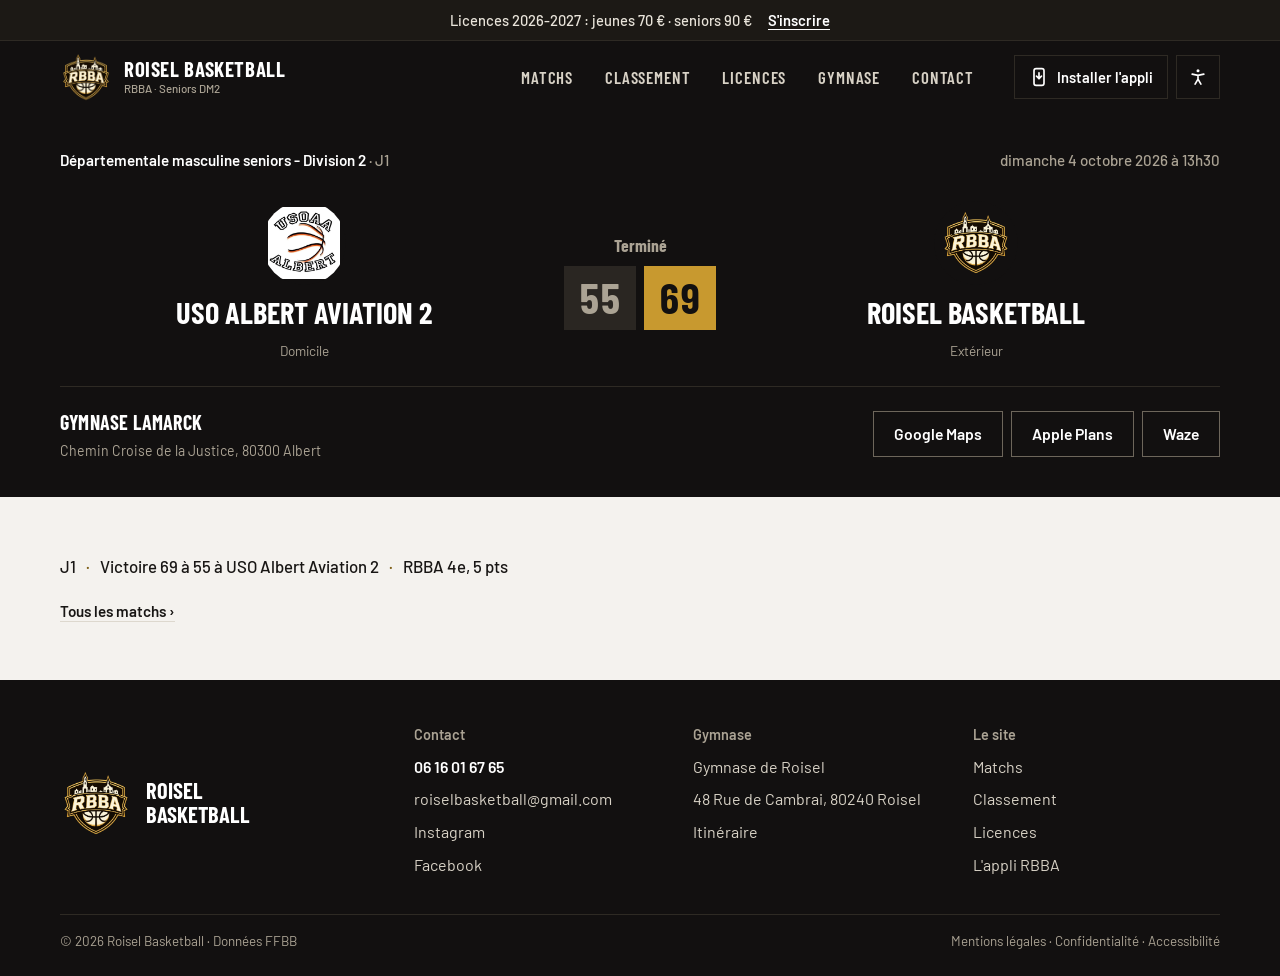
==== matchs/200000014668297/index.html @ c715e4d1 "Données FFBB 2026-11-16T06:11:02Z" ====
<!doctype html>
<html lang="fr">
<head>
<meta charset="utf-8">
<meta name="viewport" content="width=device-width, initial-scale=1, viewport-fit=cover">
<title>USO Albert Aviation 2 – Roisel Basketball, DM2 J1, 4 octobre 2026 – Roisel Basketball</title>
<meta name="claude:viewport-fit-sides" content="cover">
<meta name="description" content="Victoire 69 à 55 à USO Albert Aviation 2 · RBBA 4e, 5 pts">
<meta name="theme-color" content="#121010">
<link rel="manifest" href="../../manifest.webmanifest">
<link rel="icon" href="../../assets/icon-192.png">
<link rel="apple-touch-icon" href="../../assets/apple-touch-icon.png">
<meta name="mobile-web-app-capable" content="yes"><meta name="apple-mobile-web-app-capable" content="yes"><meta name="apple-mobile-web-app-title" content="RBBA">
<link rel="preconnect" href="https://fonts.googleapis.com"><link rel="preconnect" href="https://fonts.gstatic.com" crossorigin>
<link rel="stylesheet" href="https://fonts.googleapis.com/css2?family=Barlow+Condensed:wght@500;600;700&family=Barlow:wght@400;500;600;700&display=swap">
<link rel="stylesheet" href="../../assets/style.css">
<script src="../../assets/ui.js" defer></script>
<script src="../../assets/app.js" defer></script>
<script src="https://cdn.onesignal.com/sdks/web/v16/OneSignalSDK.page.js" defer></script><script>window.OneSignalDeferred=window.OneSignalDeferred||[];OneSignalDeferred.push(async function(OneSignal){await OneSignal.init({appId:"7a9ac6d3-6447-4312-8d8b-02bbcdf13915",safari_web_id:"web.onesignal.auto.458f9dc8-6677-4788-b5a2-9d66a9d7a179",serviceWorkerPath:"sw.js",serviceWorkerParam:{scope:"/"},notifyButton:{enable:false},welcomeNotification:{title:"Alertes activées",message:"Vous ne manquerez aucun match du RBBA 🏀",url:"https://roiselbasketball.fr/"}});document.dispatchEvent(new CustomEvent("rbba:onesignal"));});</script>
<link rel="canonical" href="https://roiselbasketball.fr/matchs/200000014668297/">
<script type="application/ld+json">{"@context": "https://schema.org", "@type": "SportsEvent", "name": "USO Albert Aviation 2 – Roisel Basketball", "startDate": "2026-10-04T13:30:00+02:00", "sport": "Basketball", "location": {"@type": "Place", "name": "Gymnase Lamarck, Chemin Croise de la Justice, 80300 Albert"}, "homeTeam": {"@type": "SportsTeam", "name": "USO Albert Aviation 2"}, "awayTeam": {"@type": "SportsTeam", "name": "Roisel Basketball"}, "url": "https://roiselbasketball.fr/matchs/200000014668297/"}</script>
</head>
<body data-page="match">
<a class="skip" href="#main">Aller au contenu</a>
<div class="topbar"><div class="wrap"><span class="long">Licences 2026-2027 : jeunes 70&nbsp;€ · seniors 90&nbsp;€</span><span class="short">Licences 70&nbsp;€ · 90&nbsp;€</span><a href="https://www.helloasso.com/associations/roisel-basketball/adhesions/adhesion-au-club" target="_blank" rel="noopener">S'inscrire</a></div></div>
<header class="hdr">
  <div class="wrap">
    <a class="brand" href="../../index.html"><img src="../../assets/logo.webp" alt="" width="52" height="48"><span>Roisel Basketball<small>RBBA · Seniors DM2</small></span></a>
    <nav class="nav" id="nav" aria-label="Navigation principale"><a href="../../matchs.html">Matchs</a><a href="../../matchs.html#classement">Classement</a><a href="../../index.html#licences">Licences</a><a href="../../index.html#gymnase">Gymnase</a><a href="#contact">Contact</a></nav>
    <div class="tools">
      <button class="install-btn" type="button" aria-haspopup="dialog" aria-controls="install-help"><svg viewBox="0 0 24 24" fill="none" stroke="currentColor" stroke-width="2" stroke-linecap="round" stroke-linejoin="round" aria-hidden="true"><rect x="6" y="2" width="12" height="20" rx="2.5"/><path d="M12 7v7M9 11l3 3 3-3"/></svg><span>Installer l'appli</span></button>
      <button class="ibtn a11y-btn" type="button" aria-haspopup="dialog" aria-controls="a11y" aria-expanded="false" aria-label="Accessibilité"><svg viewBox="0 0 24 24" fill="none" stroke="currentColor" stroke-width="2" stroke-linecap="round" aria-hidden="true"><circle cx="12" cy="4.5" r="1.8" fill="currentColor" stroke="none"/><path d="M5 8.5l7 1.5 7-1.5M12 10v4.5M12 14.5l-3.5 6M12 14.5l3.5 6"/></svg></button>
      <button class="ibtn menu-btn" type="button" aria-expanded="false" aria-controls="nav" aria-label="Ouvrir le menu"><svg viewBox="0 0 24 24" fill="none" stroke="currentColor" stroke-width="2" aria-hidden="true"><path d="M4 7h16M4 12h16M4 17h16"/></svg></button>
    </div>
  </div>
</header>
<div class="install-help" id="install-help" role="dialog" aria-labelledby="ih-title" hidden>
  <h2 id="ih-title">Ajouter le RBBA à l'écran d'accueil</h2>
  <ol class="steps ih-ios">
    <li>Touchez le bouton <strong>Partager</strong> <svg class="ih-ico" viewBox="0 0 24 24" fill="none" stroke="currentColor" stroke-width="2" stroke-linecap="round" stroke-linejoin="round" aria-hidden="true"><path d="M12 3v12M8 7l4-4 4 4"/><path d="M5 11v9h14v-9"/></svg><span>En bas de l'écran dans Safari</span></li>
    <li>Choisissez <strong>Sur l'écran d'accueil</strong><span>Faites défiler la liste si besoin</span></li>
    <li>Touchez <strong>Ajouter</strong><span>L'icône RBBA apparaît avec vos applis</span></li>
  </ol>
  <ol class="steps ih-android" hidden>
    <li>Touchez le menu <strong>⋮</strong><span>En haut à droite dans Chrome</span></li>
    <li>Choisissez <strong>Ajouter à l'écran d'accueil</strong><span>Ou « Installer l'application »</span></li>
    <li>Touchez <strong>Installer</strong><span>L'icône RBBA apparaît avec vos applis</span></li>
  </ol>
  <button class="btn btn--dark ih-close" type="button">Compris</button>
</div>
<div class="a11y" id="a11y" role="dialog" aria-labelledby="a11y-title" hidden>
  <h2 id="a11y-title">Accessibilité</h2>
  <fieldset><legend>Taille du texte</legend><div class="seg">
    <label><input type="radio" name="a11y-text" id="a11y-t1" value="" checked><span>Normale</span></label>
    <label><input type="radio" name="a11y-text" id="a11y-t2" value="text-lg"><span>Grande</span></label>
    <label><input type="radio" name="a11y-text" id="a11y-t3" value="text-xl"><span>Très grande</span></label></div></fieldset>
  <fieldset><legend>Animations</legend><div class="seg">
    <label><input type="radio" name="a11y-motion" id="a11y-m1" value="" checked><span>Normales</span></label>
    <label><input type="radio" name="a11y-motion" id="a11y-m2" value="reduce-motion"><span>Aucune</span></label></div></fieldset>
  <fieldset><legend>Contraste</legend><div class="seg">
    <label><input type="radio" name="a11y-contrast" id="a11y-c1" value="" checked><span>Normal</span></label>
    <label><input type="radio" name="a11y-contrast" id="a11y-c2" value="contrast"><span>Renforcé</span></label></div></fieldset>
  <button class="btn btn--dark a11y-close" type="button">Fermer</button>
</div>
<div id="banners"></div>

<main id="main" tabindex="-1">
  <section class="match-hero"><div class="wrap">
    <p class="next-top"><span><b>Départementale masculine seniors - Division 2</b> · J1</span><span>dimanche 4 octobre 2026 à 13h30</span></p>
    <h1 class="sr">USO Albert Aviation 2 contre Roisel Basketball</h1>
    <div class="versus"><div class="side"><span class="crest" aria-hidden="true"><img src="../../assets/clubs/albert.png" alt=""></span><span class="nm">USO Albert Aviation 2</span><span class="tg">Domicile</span></div><div class="mid"><span class="vs">Terminé</span><div class="score-pair"><span class="sb sb--lg">55</span><span class="sb sb--lg w">69</span></div></div><div class="side"><span class="crest" aria-hidden="true"><img src="../../assets/logo.webp" alt=""></span><span class="nm">Roisel Basketball</span><span class="tg">Extérieur</span></div></div>
    <div class="next-bottom"><p class="venue">Gymnase Lamarck<small>Chemin Croise de la Justice, 80300 Albert</small></p><div class="btns"><a class="btn btn--out-l" href="https://www.google.com/maps/dir/?api=1&amp;destination=Gymnase%20Lamarck%2C%20Chemin%20Croise%20de%20la%20Justice%2C%2080300%20Albert" target="_blank" rel="noopener">Google Maps</a><a class="btn btn--out-l" href="https://maps.apple.com/?daddr=Gymnase%20Lamarck%2C%20Chemin%20Croise%20de%20la%20Justice%2C%2080300%20Albert" target="_blank" rel="noopener">Apple Plans</a><a class="btn btn--out-l" href="https://waze.com/ul?q=Gymnase%20Lamarck%2C%20Chemin%20Croise%20de%20la%20Justice%2C%2080300%20Albert&amp;navigate=yes" target="_blank" rel="noopener">Waze</a></div></div>
  </div></section>
  <section class="block wrap"><p class="facts"><span>J1</span><span>Victoire 69 à 55 à USO Albert Aviation 2</span><span>RBBA 4e, 5 pts</span></p><p style="margin-top:20px"><a class="more" href="../../matchs.html">Tous les matchs</a></p></section>
</main>
<footer class="ftr" id="contact">
  <div class="wrap">
    <div class="ftr-grid">
      <div class="ftr-brand"><img src="../../assets/logo.webp" alt="Logo Roisel Basketball" width="72" height="66"><b>Roisel<br>Basketball</b></div>
      <div><h2>Contact</h2><ul><li><a class="tel" href="tel:+33616016765">06 16 01 67 65</a></li><li><a href="mailto:roiselbasketball@gmail.com">roiselbasketball@gmail.com</a></li><li><a href="https://www.instagram.com/roiselbasketball/" target="_blank" rel="noopener">Instagram</a></li><li><a href="https://www.facebook.com/share/18sTYZXxJF/" target="_blank" rel="noopener">Facebook</a></li></ul></div>
      <div><h2>Gymnase</h2><ul><li>Gymnase de Roisel</li><li>48 Rue de Cambrai, 80240 Roisel</li><li><a href="https://www.google.com/maps/dir/?api=1&amp;destination=49.952727,3.103363" target="_blank" rel="noopener">Itinéraire</a></li></ul></div>
      <div><h2>Le site</h2><ul><li><a href="../../matchs.html">Matchs</a></li><li><a href="../../matchs.html#classement">Classement</a></li><li><a href="../../index.html#licences">Licences</a></li><li><a href="../../appli.html">L'appli RBBA</a></li></ul></div>
    </div>
    <div class="ftr-bottom"><span>© 2026 Roisel Basketball · Données FFBB</span><span><a href="../../mentions-legales.html">Mentions légales</a> · <a href="../../mentions-legales.html#confidentialite">Confidentialité</a> · <a href="../../mentions-legales.html#accessibilite">Accessibilité</a></span></div>
  </div>
</footer>
</body>
</html>
---- assets/style.css ----
/* =========================================================================
   RBBA – Roisel Basketball · v5
   Modèle : sites des clubs EuroLeague / Betclic Élite. Fond clair, bandeaux noirs,
   or du blason en accent. Libellés en capitales condensées, chiffres à chasse fixe.
   Pas d'animation décorative : le site est fixe, dense et utile.
   ========================================================================= */
:root{
  --black:#121010; --black-2:#1C1915; --line-d:#2E2A24;
  --gold:#C8992F; --gold-dark:#7C5C12; --gold-pale:#F3E6C4;
  --bg:#F4F2EE; --white:#FFFFFF; --line:#DDD8CE; --text:#181614; --mute:#625B50; --mute-d:#ABA394;
  --win:#1F7A45; --loss:#B23A2A; --live:#D62F23;
  --cond:"Barlow Condensed","Arial Narrow",Arial,sans-serif;
  --body:"Barlow","Helvetica Neue",Arial,sans-serif;
  --gl:max(20px,env(safe-area-inset-left,0px)); --gr:max(20px,env(safe-area-inset-right,0px));
  --hh:72px;
  color-scheme:light;
}
*{box-sizing:border-box}
html{font-size:100%;background:var(--black);scroll-padding-top:calc(var(--hh) + 16px)}
body{margin:0;background:var(--bg);color:var(--text);font-family:var(--body);font-size:1rem;line-height:1.55;-webkit-font-smoothing:antialiased}
img{max-width:100%;height:auto;display:block}
a{color:inherit}
p{margin:0}
h1,h2,h3,h4{margin:0;font-family:var(--cond);font-weight:700;text-transform:uppercase;line-height:1;letter-spacing:.01em}
[hidden]{display:none!important}
:focus-visible{outline:3px solid var(--gold);outline-offset:2px}
.sr{position:absolute;width:1px;height:1px;overflow:hidden;clip:rect(0 0 0 0);white-space:nowrap}
.skip{position:absolute;left:-999px;top:8px;z-index:100;background:var(--gold);color:var(--black);padding:10px 16px;font-weight:700}
.skip:focus{left:12px}
.wrap{max-width:1200px;margin-inline:auto;padding-left:var(--gl);padding-right:var(--gr)}
.num{font-variant-numeric:tabular-nums}

/* ---------- bandeau du haut (licences) ---------- */
.topbar{background:var(--gold);color:var(--black)}
.topbar .wrap{display:flex;flex-wrap:wrap;align-items:center;justify-content:center;gap:6px 16px;min-height:40px;padding-block:6px;font-family:var(--cond);font-weight:700;font-size:1rem;letter-spacing:.04em;text-transform:uppercase;text-align:center}
.topbar a{text-decoration:underline;text-underline-offset:3px}

/* ---------- en-tête ---------- */
body::before{content:"";position:fixed;inset:0 0 auto;height:env(safe-area-inset-top,0px);z-index:30;background:var(--black)}
.hdr{position:sticky;top:env(safe-area-inset-top,0px);z-index:20;background:var(--black);color:#fff}
.hdr .wrap{height:var(--hh);display:flex;align-items:center;gap:24px}
.brand{display:flex;align-items:center;gap:12px;text-decoration:none;flex-shrink:0}
.brand img{width:52px;height:auto}
.brand span{font-family:var(--cond);font-weight:700;font-size:1.3rem;letter-spacing:.03em;text-transform:uppercase;line-height:1}
.brand small{display:block;font-family:var(--body);font-weight:500;font-size:.72rem;letter-spacing:.08em;color:var(--mute-d);margin-top:3px;text-transform:none}
.nav{display:flex;align-items:stretch;margin-left:auto;height:100%}
.nav a{display:flex;align-items:center;padding:0 16px;font-family:var(--cond);font-weight:600;font-size:1.05rem;letter-spacing:.05em;text-transform:uppercase;text-decoration:none;color:#D8D2C6;border-bottom:3px solid transparent;border-top:3px solid transparent}
.nav a:hover{color:#fff;border-bottom-color:var(--line-d)}
.nav a[aria-current="page"]{color:#fff;border-bottom-color:var(--gold)}
.tools{display:flex;align-items:center;gap:8px}
.ibtn{display:inline-grid;place-items:center;width:44px;height:44px;background:transparent;border:1px solid var(--line-d);color:#fff;cursor:pointer}
.ibtn svg{width:20px;height:20px}
.menu-btn{display:none}
@media (max-width:900px){
  :root{--hh:64px}
  .brand small{display:none}
  .menu-btn{display:inline-grid}
  .tools{margin-left:auto}
  .nav{display:none;position:fixed;inset:calc(var(--hh) + env(safe-area-inset-top,0px)) 0 auto 0;height:auto;flex-direction:column;background:var(--black);border-top:1px solid var(--line-d);padding:8px 0 16px}
  .nav.open{display:flex}
  .nav a{padding:14px var(--gr) 14px var(--gl);font-size:1.3rem;border:0;border-left:4px solid transparent}
  .nav a[aria-current="page"]{border-left-color:var(--gold)}
}
@media (max-width:380px){.brand span{font-size:1.1rem}}

.notice{background:#E9E4DA;color:var(--mute);font-size:.88rem;text-align:center;padding:8px var(--gr) 8px var(--gl)}
.notice--live{background:var(--live);color:#fff;font-weight:600}
.notice--live a{color:#fff}

/* ---------- titres de section ---------- */
.block{padding-block:56px}
.block + .block{padding-top:8px}
.head{display:flex;align-items:flex-end;justify-content:space-between;gap:12px 24px;flex-wrap:wrap;margin-bottom:20px;padding-bottom:12px;border-bottom:2px solid var(--black)}
.head h2{font-size:clamp(1.7rem,3.2vw,2.3rem)}
.more{font-family:var(--cond);font-weight:700;font-size:1rem;letter-spacing:.05em;text-transform:uppercase;text-decoration:none;color:var(--gold-dark);white-space:nowrap}
.more:hover{text-decoration:underline;text-underline-offset:4px}
.more::after{content:" ›"}

/* ---------- boutons ---------- */
.btn{display:inline-flex;align-items:center;justify-content:center;gap:8px;min-height:46px;padding:10px 20px;background:var(--gold);color:var(--black);border:2px solid var(--gold);font-family:var(--cond);font-weight:700;font-size:1.05rem;letter-spacing:.05em;text-transform:uppercase;text-decoration:none;cursor:pointer;line-height:1}
.btn:hover{background:#D9AA3E;border-color:#D9AA3E}
.btn--dark{background:var(--black);border-color:var(--black);color:#fff}
.btn--dark:hover{background:#2A2622;border-color:#2A2622}
.btn--out{background:transparent;color:var(--black);border-color:var(--black)}
.btn--out:hover{background:var(--black);color:#fff}
.btn--out-l{background:transparent;color:#fff;border-color:#6D665B}
.btn--out-l:hover{border-color:#fff}
.btn svg{width:18px;height:18px}
.btns{display:flex;flex-wrap:wrap;gap:8px}

/* ---------- blason / monogramme d'équipe ---------- */
.crest{display:grid;place-items:center;width:84px;height:84px;flex-shrink:0;border-radius:50%;background:#2A2622;color:#fff;font-family:var(--cond);font-weight:700;font-size:1.5rem;letter-spacing:.02em;overflow:hidden}
.crest img{width:100%;height:100%;object-fit:contain;background:var(--black);padding:6px}
.crest--sm{width:36px;height:36px;font-size:.85rem}
.crest--md{width:56px;height:56px;font-size:1.1rem}
.light-crest .crest{background:#E6E1D7;color:var(--text)}

/* ---------- prochain match (carte principale) ---------- */
.next{background:var(--black);color:#fff;border-bottom:4px solid var(--gold)}
.next .wrap{padding-block:36px 32px}
.next-top{display:flex;flex-wrap:wrap;justify-content:space-between;align-items:center;gap:8px 20px;font-family:var(--cond);font-weight:600;font-size:1.05rem;letter-spacing:.06em;text-transform:uppercase;color:var(--mute-d)}
.next-top b{color:var(--gold);font-weight:700}
.versus{display:grid;grid-template-columns:minmax(0,1fr) auto minmax(0,1fr);align-items:center;gap:16px;margin:28px 0 24px}
.side{display:flex;flex-direction:column;align-items:center;gap:12px;text-align:center;min-width:0}
.side .nm{font-family:var(--cond);font-weight:700;font-size:clamp(1.25rem,2.6vw,1.9rem);text-transform:uppercase;line-height:1.05;overflow-wrap:break-word}
.side .tg{font-size:.78rem;letter-spacing:.1em;text-transform:uppercase;color:var(--mute-d)}
.mid{display:flex;flex-direction:column;align-items:center;gap:6px;min-width:96px}
.mid .vs{font-family:var(--cond);font-weight:700;font-size:1.6rem;color:var(--gold)}
.mid .time{font-family:var(--cond);font-weight:700;font-size:clamp(2.4rem,5vw,3.4rem);line-height:1;font-variant-numeric:tabular-nums}
.next-bottom{display:flex;flex-wrap:wrap;justify-content:space-between;align-items:center;gap:16px;padding-top:20px;border-top:1px solid var(--line-d)}
.venue{font-family:var(--cond);font-weight:700;font-size:1.25rem;letter-spacing:.04em;text-transform:uppercase}
.venue small{display:block;font-family:var(--body);font-weight:400;font-size:.88rem;letter-spacing:0;text-transform:none;color:var(--mute-d);margin-top:2px}
.countdown{font-family:var(--cond);font-weight:600;font-size:1.15rem;letter-spacing:.04em;color:var(--mute-d);font-variant-numeric:tabular-nums}
.countdown b{color:#fff;font-weight:700;font-size:1.5rem;margin-right:2px}
.countdown b+b,.countdown span+b{margin-left:10px}
.live-score{display:flex;gap:6px}
@media (max-width:560px){.crest:not(.crest--sm){width:60px;height:60px;font-size:1.1rem}.mid{min-width:72px}}

/* ---------- cases de score ---------- */
.sb{display:inline-grid;place-items:center;min-width:52px;height:44px;padding:0 8px;background:#E9E4DA;color:var(--mute);font-family:var(--cond);font-weight:700;font-size:1.6rem;line-height:1;font-variant-numeric:tabular-nums}
.sb.w{background:var(--black);color:#fff}
.sb.rb.w{background:var(--gold);color:var(--black)}
.sb--lg{min-width:72px;height:64px;font-size:2.6rem}
.next .sb{background:#2A2622;color:var(--mute-d)}
.next .sb.w{background:var(--gold);color:var(--black)}

/* ---------- liste de résultats / calendrier ---------- */
.games{list-style:none;margin:0;padding:0;background:var(--white);border:1px solid var(--line)}
.game{display:grid;grid-template-columns:96px 36px minmax(0,1fr) auto auto;align-items:center;gap:16px;padding:16px 20px;border-top:1px solid var(--line)}
.game:first-child{border-top:0}
.g-date{font-family:var(--cond);font-weight:700;font-size:1.05rem;text-transform:uppercase;line-height:1.1}
.g-date small{display:block;font-family:var(--body);font-weight:400;font-size:.82rem;text-transform:none;color:var(--mute)}
.wl{display:grid;place-items:center;width:32px;height:32px;font-family:var(--cond);font-weight:700;font-size:1.1rem;color:#fff}
.wl.v{background:var(--win)}.wl.d{background:var(--loss)}.wl.n{background:transparent;color:var(--mute);border:1px solid var(--line)}
.g-teams{display:grid;gap:6px;min-width:0}
.g-row{display:grid;grid-template-columns:36px minmax(0,1fr) auto;align-items:center;gap:12px}
.g-row .t{font-weight:600;min-width:0;overflow-wrap:break-word}
.g-row.rb .t{font-weight:700}
.g-row .sb{min-width:44px;height:36px;font-size:1.35rem}
.g-info{font-size:.88rem;color:var(--mute);text-align:right;max-width:220px}
.g-actions{display:flex;gap:6px}
.g-actions .btn{min-height:40px;padding:8px 14px;font-size:.95rem}
@media (max-width:820px){
  .game{grid-template-columns:auto minmax(0,1fr);gap:10px 14px;padding:16px}
  .g-date{grid-column:1/-1;display:flex;gap:10px;align-items:baseline}
  .g-date small{display:inline}
  .wl{grid-row:2;align-self:start}
  .g-teams{grid-row:2;grid-column:2}
  .g-info{grid-column:1/-1;text-align:left;max-width:none}
  .g-actions{grid-column:1/-1}
}

/* ---------- classement ---------- */
.tbl-wrap{overflow-x:auto;background:var(--white);border:1px solid var(--line)}
table.std{width:100%;border-collapse:collapse;font-variant-numeric:tabular-nums}
table.std th,table.std td{padding:12px 10px;text-align:center;border-top:1px solid var(--line);white-space:nowrap}
table.std thead th{border-top:0;background:var(--black);color:#fff;font-family:var(--cond);font-weight:600;font-size:.95rem;letter-spacing:.06em;text-transform:uppercase}
table.std th:nth-child(2),table.std td:nth-child(2){text-align:left;white-space:normal}
table.std td:first-child{width:52px;font-family:var(--cond);font-weight:700;font-size:1.25rem}
table.std td.pts{font-weight:700}
table.std tr.me td{background:var(--gold-pale);font-weight:700}
table.std tr.me td:first-child{box-shadow:inset 4px 0 0 var(--gold)}
table.std .team{display:flex;align-items:center;gap:10px}
table.std caption{caption-side:bottom;text-align:left;padding:10px 12px;font-size:.84rem;color:var(--mute);border-top:1px solid var(--line)}
.evo{font-size:.7rem;font-weight:700;margin-left:4px}.evo.up{color:var(--win)}.evo.down{color:var(--loss)}
.src{display:inline-block;margin-right:10px;padding:2px 8px;background:var(--black);color:#fff;font-family:var(--cond);font-weight:600;font-size:.82rem;letter-spacing:.06em;text-transform:uppercase}
.std-note{margin-bottom:12px;font-size:.9rem;color:var(--mute)}

/* grille accueil : résultats + classement côte à côte */
.duo{display:grid;grid-template-columns:minmax(0,1.15fr) minmax(0,1fr);gap:32px}
@media (max-width:960px){.duo{grid-template-columns:1fr}}

/* ---------- licences ---------- */
.offers{display:grid;grid-template-columns:repeat(2,minmax(0,1fr));gap:16px}
@media (max-width:700px){.offers{grid-template-columns:1fr}}
.offer{background:var(--white);border:1px solid var(--line);border-top:6px solid var(--black);padding:28px;display:flex;flex-direction:column;gap:16px}
.offer.gold{border-top-color:var(--gold)}
.offer h3{font-size:1.6rem}
.offer .who{color:var(--mute);margin-top:-8px}
.price{font-family:var(--cond);font-weight:700;font-size:4rem;line-height:.9;font-variant-numeric:tabular-nums}
.price small{font-family:var(--body);font-weight:500;font-size:1rem;color:var(--mute);margin-left:6px}
.offer ul{margin:0;padding:0;list-style:none;display:grid;gap:8px}
.offer li{padding-left:22px;position:relative}
.offer li::before{content:"";position:absolute;left:0;top:.55em;width:10px;height:10px;background:var(--gold)}
.offer .btns{margin-top:auto}
.offers-note{margin-top:14px;font-size:.92rem;color:var(--mute)}

/* ---------- gymnase ---------- */
.venue-grid{display:grid;grid-template-columns:minmax(0,1.4fr) minmax(0,1fr);background:var(--white);border:1px solid var(--line)}
@media (max-width:860px){.venue-grid{grid-template-columns:1fr}}
.map{position:relative;min-height:340px;background:#E6E1D7}
.map iframe{position:absolute;inset:0;width:100%;height:100%;border:0}
.map-fallback{position:absolute;inset:0;display:grid;place-items:center;text-align:center;padding:24px;color:var(--mute)}
.venue-info{padding:28px;display:flex;flex-direction:column;gap:18px}
.venue-info h3{font-size:1.8rem}
.addr{font-size:1.1rem}
.venue-info dl{margin:0;display:grid;gap:10px}
.venue-info dt{font-family:var(--cond);font-weight:700;font-size:.95rem;letter-spacing:.06em;text-transform:uppercase;color:var(--gold-dark)}
.venue-info dd{margin:0 0 6px}

/* ---------- réseaux ---------- */
.social{display:grid;grid-template-columns:repeat(3,minmax(0,1fr));gap:16px}
@media (max-width:760px){.social{grid-template-columns:1fr 1fr}}
.post{aspect-ratio:1;background:#E6E1D7;border:1px solid var(--line);display:grid;place-items:center;color:var(--mute);font-size:.88rem}

/* ---------- partenaires ---------- */
.sponsors h3{font-size:.95rem;letter-spacing:.12em;color:var(--mute);margin:0 0 12px}
.sp-row{display:grid;grid-template-columns:repeat(4,minmax(0,1fr));gap:12px;margin-bottom:24px}
.sp-row.main{grid-template-columns:minmax(0,1fr)}
@media (max-width:700px){.sp-row{grid-template-columns:1fr 1fr}}
.sp{min-height:92px;display:grid;place-items:center;background:var(--white);border:1px solid var(--line);color:var(--mute);font-size:.88rem;text-align:center;padding:12px}
.sp-row.main .sp{min-height:120px}

/* ---------- pied de page ---------- */
.ftr{background:var(--black);color:#D8D2C6;padding-block:48px 24px;border-top:4px solid var(--gold)}
.ftr-grid{display:grid;grid-template-columns:minmax(0,1.3fr) repeat(3,minmax(0,1fr));gap:32px}
@media (max-width:860px){.ftr-grid{grid-template-columns:1fr 1fr}}
@media (max-width:520px){.ftr-grid{grid-template-columns:1fr}}
.ftr-brand{display:flex;gap:14px;align-items:center}
.ftr-brand img{width:72px}
.ftr-brand b{font-family:var(--cond);font-weight:700;font-size:1.4rem;text-transform:uppercase;color:#fff;line-height:1.05}
.ftr h2{font-size:1rem;letter-spacing:.08em;color:var(--gold);margin-bottom:12px}
.ftr ul{list-style:none;margin:0;padding:0;display:grid;gap:8px}
.ftr a{text-decoration:none}.ftr a:hover{color:#fff;text-decoration:underline}
.ftr-bottom{display:flex;flex-wrap:wrap;justify-content:space-between;gap:12px;margin-top:36px;padding-top:16px;border-top:1px solid var(--line-d);font-size:.84rem;color:var(--mute-d)}
.copy{margin-left:8px;padding:2px 8px;background:transparent;border:1px solid currentColor;color:inherit;font:600 .72rem var(--body);letter-spacing:.06em;text-transform:uppercase;cursor:pointer;vertical-align:middle}

/* ---------- pages intérieures ---------- */
.page-head{background:var(--black);color:#fff;padding-block:40px 0}
.page-head h1{font-size:clamp(2.4rem,6vw,3.8rem)}
.page-head p{color:var(--mute-d);margin-top:10px;max-width:60ch}
.page-head .btns{margin-top:20px}
.tabs{display:flex;gap:0;margin-top:28px;overflow-x:auto;scrollbar-width:none}
.tab{min-height:52px;padding:0 20px;background:transparent;border:0;border-bottom:4px solid transparent;color:var(--mute-d);font-family:var(--cond);font-weight:700;font-size:1.15rem;letter-spacing:.05em;text-transform:uppercase;cursor:pointer;white-space:nowrap}
.tab[aria-selected="true"]{color:#fff;border-bottom-color:var(--gold)}
.tab .count{margin-left:6px;color:var(--gold)}
.panel{padding-block:32px 56px}

/* fiche match */
.match-hero{background:var(--black);color:#fff;padding-block:36px;border-bottom:4px solid var(--gold)}
.match-hero .status{font-family:var(--cond);font-weight:700;font-size:1.1rem;letter-spacing:.08em;text-transform:uppercase;color:var(--gold)}
.score-pair{display:flex;gap:8px;justify-content:center}

/* menus (agenda, itinéraire) */
details.pick{position:relative}
details.pick>summary{list-style:none}
details.pick>summary::-webkit-details-marker{display:none}
details.pick .menu{position:absolute;z-index:15;top:calc(100% + 6px);left:0;min-width:240px;background:var(--white);color:var(--text);border:1px solid var(--line);box-shadow:0 12px 30px rgba(0,0,0,.18);display:grid}
.g-actions details.pick .menu{left:auto;right:0}
details.pick .menu a{padding:12px 16px;text-decoration:none;font-weight:600;border-top:1px solid var(--line)}
details.pick .menu a:first-child{border-top:0}
details.pick .menu a:hover{background:var(--bg)}
@media (max-width:820px){.g-actions details.pick .menu{left:0;right:auto}}

/* tutos */
.tuto{display:grid;grid-template-columns:repeat(2,minmax(0,1fr));gap:16px}
@media (max-width:820px){.tuto{grid-template-columns:1fr}}
.tuto-card{background:var(--white);border:1px solid var(--line);padding:24px;display:grid;grid-template-columns:150px minmax(0,1fr);gap:24px;align-items:start}
@media (max-width:520px){.tuto-card{grid-template-columns:1fr}.tuto-card .phone{max-width:150px}}
.tuto-card h3{font-size:1.5rem;margin-bottom:12px}
.phone{width:100%;background:var(--black);padding:8px;border-radius:22px}
.phone .ph-bg{fill:var(--black-2)}.phone .ph-ui{fill:#3A352E}.phone .ph-tx{fill:var(--mute-d)}
.phone .hl{fill:none;stroke:var(--gold);stroke-width:3}
.steps{margin:0;padding-left:22px;display:grid;gap:10px}
.steps li::marker{font-family:var(--cond);font-weight:700;color:var(--gold-dark)}
.steps span{display:block;color:var(--mute);font-size:.92rem}
code{background:#E9E4DA;padding:2px 6px;font-size:.9em;overflow-wrap:anywhere}
.legal{max-width:760px}
.legal h2{font-size:1.5rem;margin:32px 0 8px}
.legal h2:first-child{margin-top:0}
.legal p{color:var(--mute)}

/* ---------- panneau accessibilité ---------- */
.a11y{position:fixed;z-index:40;top:calc(var(--hh) + env(safe-area-inset-top,0px) + 8px);right:var(--gr);width:min(340px,calc(100vw - 40px));background:var(--white);color:var(--text);border:1px solid var(--line);border-top:4px solid var(--gold);padding:22px;display:grid;gap:18px;box-shadow:0 20px 50px rgba(0,0,0,.3)}
.a11y h2{font-size:1.5rem}
.a11y fieldset{border:0;margin:0;padding:0}
.a11y legend{font-weight:700;margin-bottom:8px}
.seg{display:grid;grid-auto-flow:column;grid-auto-columns:1fr;border:2px solid var(--black)}
.seg label{position:relative;display:grid;place-items:center;min-height:44px;cursor:pointer;font-weight:600;text-align:center;padding:4px}
.seg label+label{border-left:2px solid var(--black)}
.seg input{position:absolute;inset:0;opacity:0;margin:0;cursor:pointer}
.seg label:has(input:checked){background:var(--black);color:#fff}
.seg label:has(input:focus-visible){outline:3px solid var(--gold);outline-offset:2px}
.a11y .btn{justify-self:start}
html.text-lg{font-size:112.5%}
html.text-xl{font-size:125%}
html.contrast{--mute:#2F2A23;--mute-d:#E6E0D4;--line:#9E968A;--gold-dark:#5A4108}
html.contrast a:not(.btn){text-decoration:underline}
@media (max-width:520px){html.text-lg .brand span,html.text-xl .brand span{position:absolute;width:1px;height:1px;overflow:hidden;clip:rect(0 0 0 0)}}

@media (prefers-reduced-motion:reduce){*{transition:none!important;animation:none!important}}
html.reduce-motion *{transition:none!important;animation:none!important}
/* accueil : liste de résultats compacte dans la colonne */
.duo .game{grid-template-columns:74px 32px minmax(0,1fr) auto;gap:12px;padding:14px 16px}
.duo .g-info{display:none}
.g-row .t{overflow-wrap:normal;word-break:normal;hyphens:auto}
@media (max-width:820px){.duo .game{grid-template-columns:auto minmax(0,1fr)}}

/* corrections relecture */
abbr[title]{text-decoration:none;cursor:help}
.crest{background:#E6E1D7;color:#5E574C}
.next .crest,.match-hero .crest{background:#2A2622;color:#CFC7B8}
.crest:has(img){background:var(--black)}
.wl.n{width:auto;min-width:40px;padding:0 6px;font-size:.8rem;letter-spacing:.06em;color:var(--mute);border:1px solid var(--line)}
.partner-cta{display:flex;flex-wrap:wrap;align-items:center;justify-content:space-between;gap:12px 24px;background:var(--white);border:1px solid var(--line);border-left:6px solid var(--gold);padding:20px 24px;font-size:1.05rem}
.partner-cta strong{font-family:var(--cond);font-size:1.4rem;text-transform:uppercase}
.social-links{display:grid;grid-template-columns:repeat(2,minmax(0,1fr));gap:16px}
@media (max-width:600px){.social-links{grid-template-columns:1fr}}
.social-links a{display:flex;align-items:center;gap:16px;background:var(--black);color:#fff;padding:22px 24px;text-decoration:none;font-family:var(--cond);font-weight:700;font-size:1.5rem;text-transform:uppercase}
.social-links a:hover{background:#2A2622}
.social-links svg{width:32px;height:32px;flex-shrink:0}
.social-links small{display:block;font-family:var(--body);font-weight:400;font-size:.88rem;text-transform:none;color:var(--mute-d)}
.ftr a.tel{font-weight:600;color:#fff}
.facts{display:flex;flex-wrap:wrap;gap:8px 24px;font-family:var(--cond);font-weight:600;font-size:1.25rem;text-transform:uppercase}
.facts span{white-space:nowrap}
.duo .g-actions{display:none}
/* relecture 2 */
.match-hero .sb{background:#2A2622;color:var(--mute-d)}
.match-hero .sb.w{background:var(--gold);color:var(--black)}
.match-hero .mid .vs{text-transform:uppercase;letter-spacing:.08em;font-size:1.1rem}
.next .crest,.match-hero .crest{background:#E6E1D7;color:#2A2622}
.next .crest:has(img),.match-hero .crest:has(img){background:var(--black)}
.facts{font-family:var(--body);font-weight:600;font-size:1.15rem;text-transform:none;gap:0}
.facts span+span::before{content:"·";margin:0 10px;color:var(--gold-dark)}
.topbar .short{display:none}
@media (max-width:560px){.topbar .long{display:none}.topbar .short{display:inline}.topbar .wrap{flex-wrap:nowrap;white-space:nowrap;font-size:.92rem}}
.head .more .lg{display:inline}.head .more .sm{display:none}
@media (max-width:420px){.head{flex-wrap:nowrap}.head .more .lg{display:none}.head .more .sm{display:inline}}
/* photos */
.next.has-photo{background:linear-gradient(180deg,rgba(18,16,16,.80),rgba(18,16,16,.72) 45%,rgba(18,16,16,.90)),var(--photo) center/cover no-repeat,var(--black)}
.gallery{display:grid;grid-template-columns:repeat(3,minmax(0,1fr));gap:8px}
@media (max-width:700px){.gallery{grid-template-columns:1fr 1fr}}
.gallery figure{margin:0;aspect-ratio:4/3;overflow:hidden;background:#E6E1D7}
.gallery img{width:100%;height:100%;object-fit:cover}
.gallery figure:first-child{grid-column:span 2;grid-row:span 2;aspect-ratio:auto}
.credit{font-size:.88rem;color:var(--mute)}
/* flux Instagram */
.ig-feed{margin-bottom:16px;min-height:200px}
/* bouton Installer l'appli */
.install-btn{display:inline-flex;align-items:center;gap:8px;height:44px;padding:0 14px;background:var(--gold);color:var(--black);border:0;font-family:var(--cond);font-weight:700;font-size:1rem;letter-spacing:.04em;text-transform:uppercase;cursor:pointer;white-space:nowrap}
.install-btn:hover{background:#D9AA3E}
.install-btn svg{width:20px;height:20px}
@media (max-width:380px){.install-btn span{font-size:.9rem}.install-btn{padding:0 10px}}
.install-help{position:fixed;z-index:40;left:var(--gl);right:var(--gr);bottom:calc(16px + env(safe-area-inset-bottom,0px));max-width:420px;margin-inline:auto;background:var(--white);color:var(--text);border-top:4px solid var(--gold);padding:22px;display:grid;gap:16px;box-shadow:0 20px 50px rgba(0,0,0,.35)}
.install-help h2{font-size:1.4rem}
.install-help .steps strong{font-weight:700}
.ih-ico{width:18px;height:18px;vertical-align:-3px;color:#1A73E8}
.ih-close{justify-self:start}
@media (max-width:560px){
  .hdr .brand span{position:absolute;width:1px;height:1px;overflow:hidden;clip:rect(0 0 0 0);white-space:nowrap}
  .hdr .wrap{gap:10px}
  .tools{gap:6px}
}

/* =========================================================================
   Passe « unslop » (méthode de Damir Sokolovsky, @heydamir, CC BY 4.0)
   Direction : le gymnase de Roisel un samedi soir. Fier, direct, local.
   Le doré est réservé à l'action principale et aux scores gagnants du RBBA.
   Capitales condensées : titres, nom du club et menu seulement.
   Le reste est en casse normale, sans espacement de lettres.
   ========================================================================= */
:root{--line-soft:rgba(24,22,20,.12)}

/* bandeau licences : plus de fond doré */
.topbar{background:var(--black-2);color:#E9E4DA;border-bottom:1px solid var(--line-d)}
.topbar .wrap{font-family:var(--body);font-weight:500;font-size:.92rem;letter-spacing:0;text-transform:none}
.topbar a{color:#fff;font-weight:600}

/* en-tête : bouton appli discret, plus de débordement sur téléphone */
.install-btn{background:transparent;color:#fff;border:1px solid var(--line-d);font-family:var(--body);font-weight:600;font-size:.92rem;letter-spacing:0;text-transform:none}
@media (max-width:560px){.install-btn{min-width:0;flex-shrink:1;overflow:hidden}}
.install-btn span{overflow:hidden;text-overflow:ellipsis}
.install-btn:hover{background:var(--black-2);border-color:#6D665B}
.tools{min-width:0}
.hdr .wrap{min-width:0}
.ibtn{flex-shrink:0}

/* boutons : casse normale ; un seul bouton doré par bloc */
.btn{font-family:var(--body);font-weight:600;font-size:.98rem;letter-spacing:0;text-transform:none}
.btn--out{border-width:1px}
.btn--out-l{border-width:1px}
.offer .btn:not(.btn--out){background:var(--black);border-color:var(--black);color:#fff}
.offer .btn:not(.btn--out):hover{background:#2A2622;border-color:#2A2622}
.copy{font-family:var(--body);letter-spacing:0;text-transform:none}

/* liens « tout voir » : texte, pas étiquette dorée */
.more{font-family:var(--body);font-weight:600;font-size:.95rem;letter-spacing:0;text-transform:none;color:var(--text);text-decoration:underline;text-decoration-color:var(--line);text-underline-offset:4px}
.more:hover{text-decoration-color:currentColor}

/* prochain match : le tableau d'affichage reste le moment fort */
.next,.match-hero{border-bottom:0}
.next-top{font-family:var(--body);font-weight:500;font-size:.95rem;letter-spacing:0;text-transform:none}
.next-top b{color:#fff;font-weight:600}
.side .tg{font-size:.85rem;letter-spacing:0;text-transform:none}
.mid .vs{color:var(--mute-d);font-size:1.3rem}
.venue{letter-spacing:.01em}
.countdown{letter-spacing:0}
.match-hero .status{font-family:var(--body);font-size:.95rem;letter-spacing:0;text-transform:none}
.match-hero .mid .vs{letter-spacing:0;text-transform:none}
.facts{font-family:var(--body);font-weight:500;font-size:1.05rem;text-transform:none}

/* résultats */
.g-date{text-transform:none}

/* classement : en-tête calme, ligne RBBA sans barre */
table.std thead th{background:transparent;color:var(--mute);font-family:var(--body);font-weight:600;font-size:.85rem;letter-spacing:0;text-transform:none;border-bottom:1px solid var(--text)}
table.std tr.me td:first-child{box-shadow:none}
.src{font-family:var(--body);letter-spacing:0;text-transform:none}
.tab{letter-spacing:.02em}

/* licences : cartes identiques, puces neutres */
.offer{border-top:1px solid var(--line)}
.offer.gold{border-top-color:var(--line)}
.offer li::before{width:6px;height:6px;top:.7em;background:var(--mute)}

/* gymnase */
.venue-info dt{font-family:var(--body);font-weight:600;font-size:.9rem;letter-spacing:0;text-transform:none;color:var(--mute)}

/* partenaires : carte simple, sans barre de couleur */
.partner-cta{border-left:1px solid var(--line)}
.partner-cta strong{font-size:1.3rem}

/* pied de page et panneaux */
.ftr{border-top:0}
.ftr h2{font-family:var(--body);font-weight:600;font-size:.9rem;letter-spacing:0;text-transform:none;color:var(--mute-d)}
.a11y,.install-help{border-top:1px solid var(--line)}
.sponsors h3{letter-spacing:.02em}
.brand small{letter-spacing:0}

/* Alertes de match */
.alerts-box{display:flex;flex-wrap:wrap;gap:20px 40px;align-items:center;justify-content:space-between;border:1px solid var(--line);padding:28px clamp(18px,4vw,36px);background:var(--white,#fff)}
.alerts-box>div:first-child{flex:1 1 380px;min-width:0}
.alerts-box h2{margin:0 0 8px}
.alerts-box p{margin:0;max-width:60ch;color:var(--mute)}
.alerts-box .alerts-ios{margin-top:10px;color:var(--text)}
.alerts-act{display:flex;flex-direction:column;gap:8px;align-items:flex-start}
.alerts-status{font-size:.92rem}
.alerts-box .btn[aria-pressed="true"]{background:var(--black);border-color:var(--black);color:#fff}
.alert-sheet{position:fixed;left:0;right:0;bottom:0;z-index:60;padding:0 max(12px,env(safe-area-inset-right,0px)) calc(12px + env(safe-area-inset-bottom,0px)) max(12px,env(safe-area-inset-left,0px));transform:translateY(110%);transition:transform .25s ease}
.alert-sheet.open{transform:none}
.reduce-motion .alert-sheet{transition:none}
.alert-sheet .as-in{max-width:640px;margin:0 auto;background:var(--black);color:#fff;border:1px solid var(--line-d);padding:20px;display:grid;grid-template-columns:auto 1fr;gap:12px 16px;align-items:start}
.alert-sheet h2{margin:0 0 4px;font-size:1.5rem;color:#fff}
.alert-sheet p{margin:0;color:#D9D3C7}
.alert-sheet .as-st:empty{display:none}
.alert-sheet .as-st{margin-top:6px;color:#fff;font-weight:600}
.alert-sheet .as-btns{grid-column:1/-1;display:flex;gap:10px;flex-wrap:wrap}
.alert-sheet .btn--out{color:#fff;border-color:var(--line-d);background:transparent}
.alert-sheet .as-help{margin-top:8px;color:#fff}
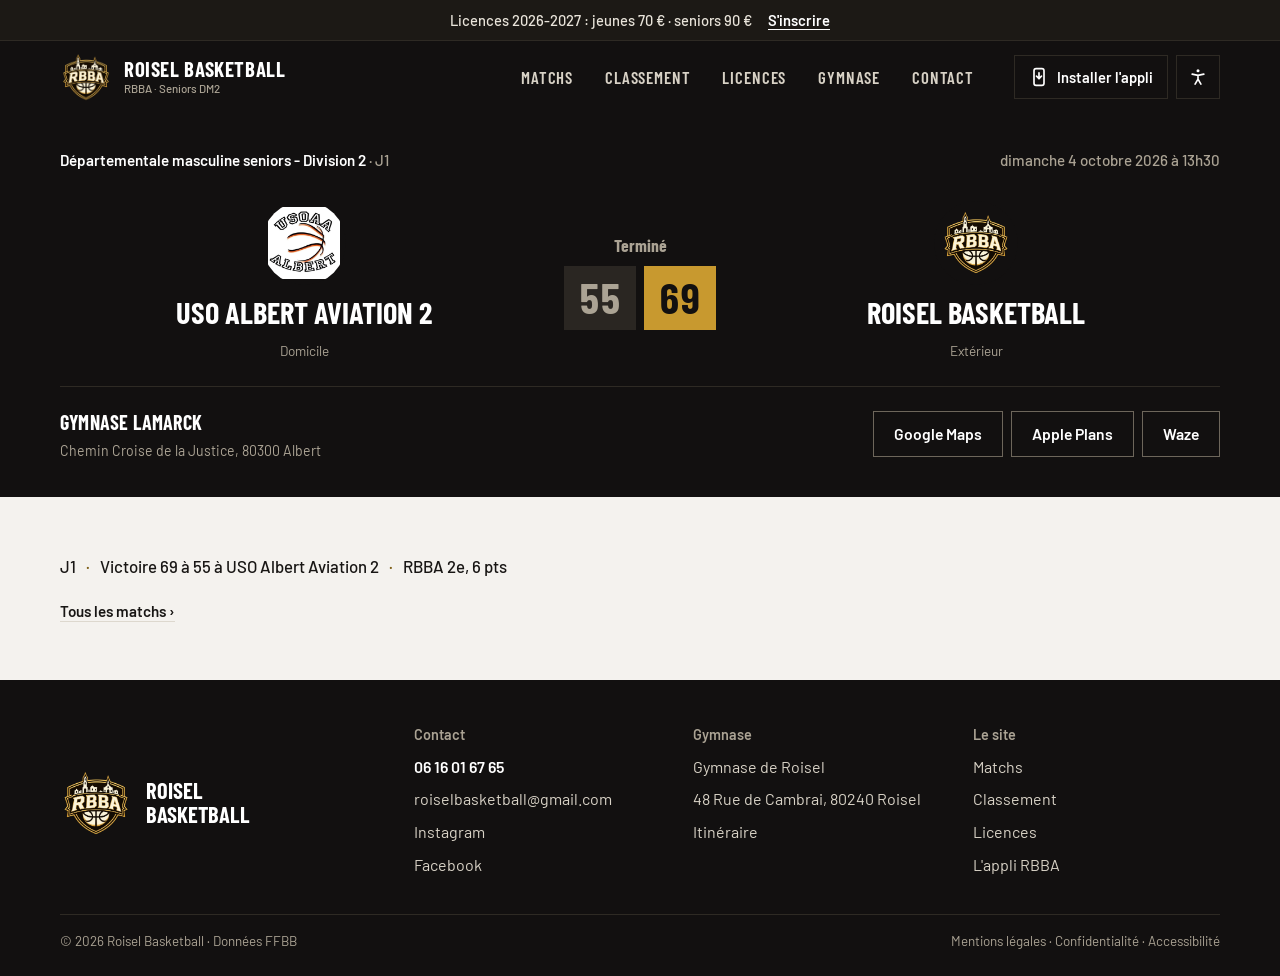
==== commit a7eee7ff: "Données FFBB 2026-11-22T01:23:00Z" ====
--- a/matchs/200000014668297/index.html
+++ b/matchs/200000014668297/index.html
@@ -5,7 +5,7 @@
 <meta name="viewport" content="width=device-width, initial-scale=1, viewport-fit=cover">
 <title>USO Albert Aviation 2 – Roisel Basketball, DM2 J1, 4 octobre 2026 – Roisel Basketball</title>
 <meta name="claude:viewport-fit-sides" content="cover">
-<meta name="description" content="Victoire 69 à 55 à USO Albert Aviation 2 · RBBA 4e, 5 pts">
+<meta name="description" content="Victoire 69 à 55 à USO Albert Aviation 2 · RBBA 2e, 6 pts">
 <meta name="theme-color" content="#121010">
 <link rel="manifest" href="../../manifest.webmanifest">
 <link rel="icon" href="../../assets/icon-192.png">
@@ -71,7 +71,7 @@
     <div class="versus"><div class="side"><span class="crest" aria-hidden="true"><img src="../../assets/clubs/albert.png" alt=""></span><span class="nm">USO Albert Aviation 2</span><span class="tg">Domicile</span></div><div class="mid"><span class="vs">Terminé</span><div class="score-pair"><span class="sb sb--lg">55</span><span class="sb sb--lg w">69</span></div></div><div class="side"><span class="crest" aria-hidden="true"><img src="../../assets/logo.webp" alt=""></span><span class="nm">Roisel Basketball</span><span class="tg">Extérieur</span></div></div>
     <div class="next-bottom"><p class="venue">Gymnase Lamarck<small>Chemin Croise de la Justice, 80300 Albert</small></p><div class="btns"><a class="btn btn--out-l" href="https://www.google.com/maps/dir/?api=1&amp;destination=Gymnase%20Lamarck%2C%20Chemin%20Croise%20de%20la%20Justice%2C%2080300%20Albert" target="_blank" rel="noopener">Google Maps</a><a class="btn btn--out-l" href="https://maps.apple.com/?daddr=Gymnase%20Lamarck%2C%20Chemin%20Croise%20de%20la%20Justice%2C%2080300%20Albert" target="_blank" rel="noopener">Apple Plans</a><a class="btn btn--out-l" href="https://waze.com/ul?q=Gymnase%20Lamarck%2C%20Chemin%20Croise%20de%20la%20Justice%2C%2080300%20Albert&amp;navigate=yes" target="_blank" rel="noopener">Waze</a></div></div>
   </div></section>
-  <section class="block wrap"><p class="facts"><span>J1</span><span>Victoire 69 à 55 à USO Albert Aviation 2</span><span>RBBA 4e, 5 pts</span></p><p style="margin-top:20px"><a class="more" href="../../matchs.html">Tous les matchs</a></p></section>
+  <section class="block wrap"><p class="facts"><span>J1</span><span>Victoire 69 à 55 à USO Albert Aviation 2</span><span>RBBA 2e, 6 pts</span></p><p style="margin-top:20px"><a class="more" href="../../matchs.html">Tous les matchs</a></p></section>
 </main>
 <footer class="ftr" id="contact">
   <div class="wrap">
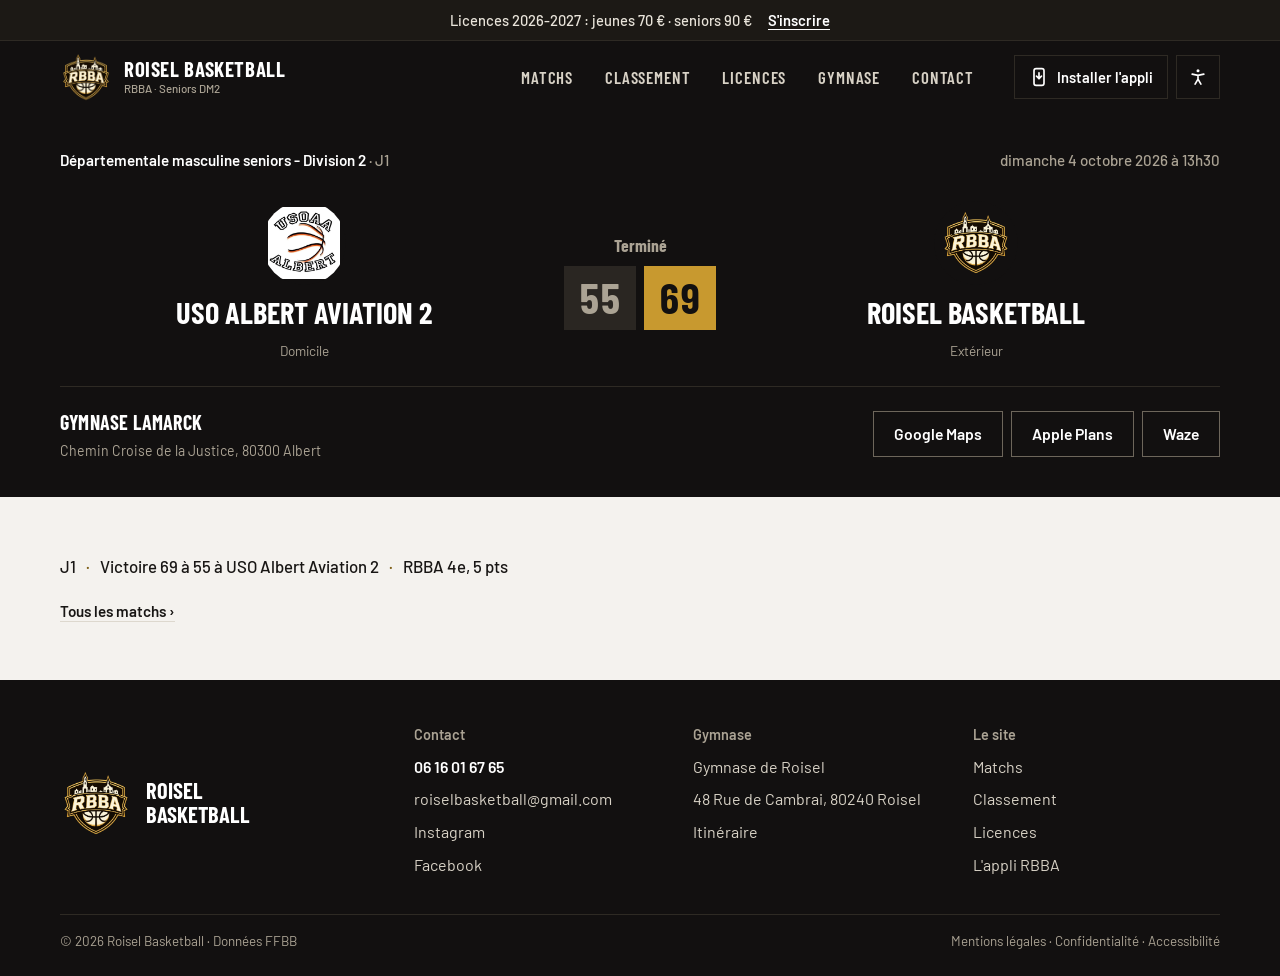
==== commit 44cbaaa1: "Données FFBB 2026-11-22T02:26:26Z" ====
--- a/matchs/200000014668297/index.html
+++ b/matchs/200000014668297/index.html
@@ -5,7 +5,7 @@
 <meta name="viewport" content="width=device-width, initial-scale=1, viewport-fit=cover">
 <title>USO Albert Aviation 2 – Roisel Basketball, DM2 J1, 4 octobre 2026 – Roisel Basketball</title>
 <meta name="claude:viewport-fit-sides" content="cover">
-<meta name="description" content="Victoire 69 à 55 à USO Albert Aviation 2 · RBBA 2e, 6 pts">
+<meta name="description" content="Victoire 69 à 55 à USO Albert Aviation 2 · RBBA 4e, 5 pts">
 <meta name="theme-color" content="#121010">
 <link rel="manifest" href="../../manifest.webmanifest">
 <link rel="icon" href="../../assets/icon-192.png">
@@ -71,7 +71,7 @@
     <div class="versus"><div class="side"><span class="crest" aria-hidden="true"><img src="../../assets/clubs/albert.png" alt=""></span><span class="nm">USO Albert Aviation 2</span><span class="tg">Domicile</span></div><div class="mid"><span class="vs">Terminé</span><div class="score-pair"><span class="sb sb--lg">55</span><span class="sb sb--lg w">69</span></div></div><div class="side"><span class="crest" aria-hidden="true"><img src="../../assets/logo.webp" alt=""></span><span class="nm">Roisel Basketball</span><span class="tg">Extérieur</span></div></div>
     <div class="next-bottom"><p class="venue">Gymnase Lamarck<small>Chemin Croise de la Justice, 80300 Albert</small></p><div class="btns"><a class="btn btn--out-l" href="https://www.google.com/maps/dir/?api=1&amp;destination=Gymnase%20Lamarck%2C%20Chemin%20Croise%20de%20la%20Justice%2C%2080300%20Albert" target="_blank" rel="noopener">Google Maps</a><a class="btn btn--out-l" href="https://maps.apple.com/?daddr=Gymnase%20Lamarck%2C%20Chemin%20Croise%20de%20la%20Justice%2C%2080300%20Albert" target="_blank" rel="noopener">Apple Plans</a><a class="btn btn--out-l" href="https://waze.com/ul?q=Gymnase%20Lamarck%2C%20Chemin%20Croise%20de%20la%20Justice%2C%2080300%20Albert&amp;navigate=yes" target="_blank" rel="noopener">Waze</a></div></div>
   </div></section>
-  <section class="block wrap"><p class="facts"><span>J1</span><span>Victoire 69 à 55 à USO Albert Aviation 2</span><span>RBBA 2e, 6 pts</span></p><p style="margin-top:20px"><a class="more" href="../../matchs.html">Tous les matchs</a></p></section>
+  <section class="block wrap"><p class="facts"><span>J1</span><span>Victoire 69 à 55 à USO Albert Aviation 2</span><span>RBBA 4e, 5 pts</span></p><p style="margin-top:20px"><a class="more" href="../../matchs.html">Tous les matchs</a></p></section>
 </main>
 <footer class="ftr" id="contact">
   <div class="wrap">
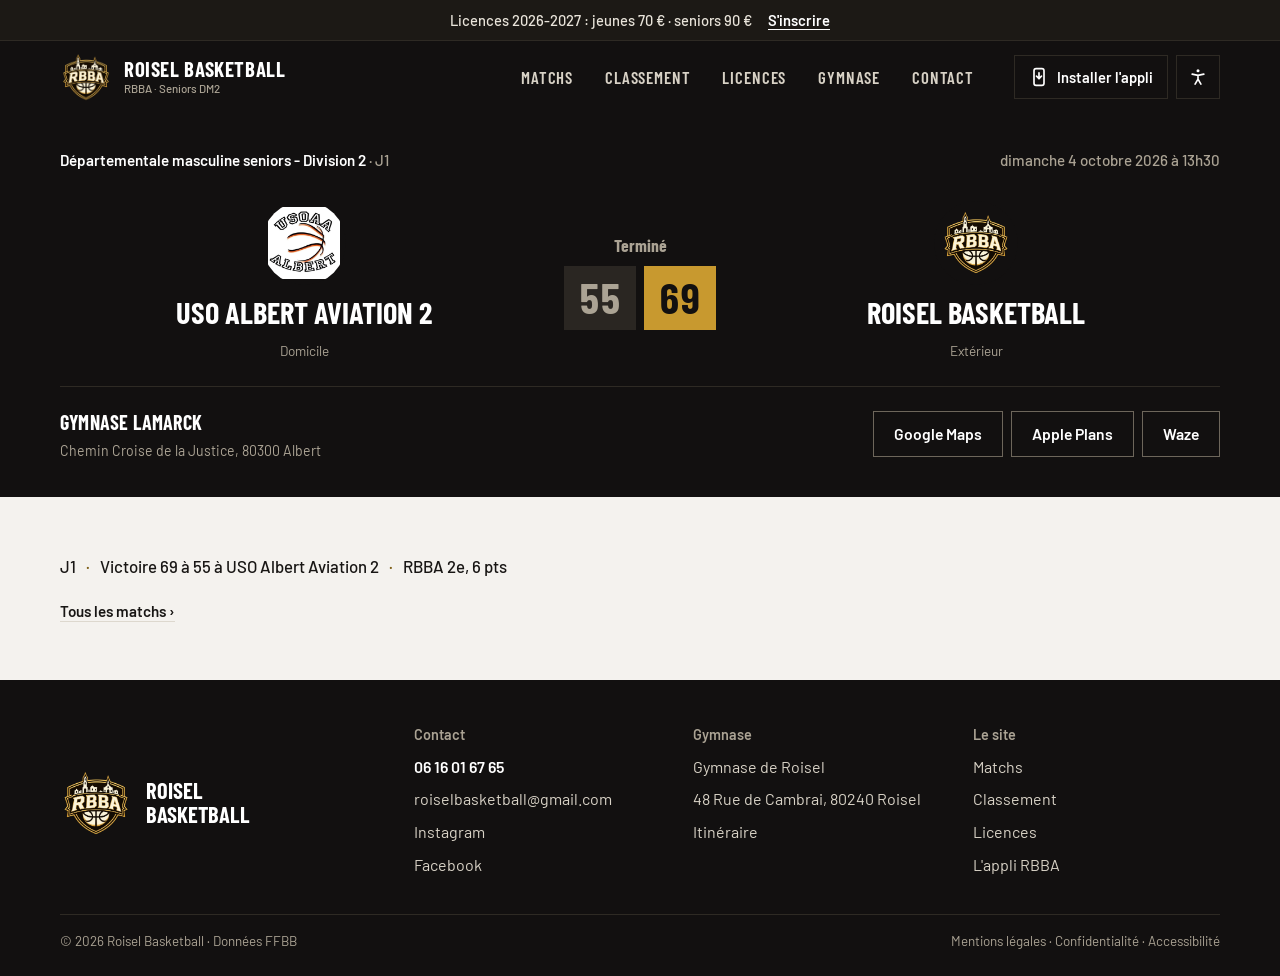
==== commit 730d31d4: "Données FFBB 2026-11-22T06:30:09Z" ====
--- a/matchs/200000014668297/index.html
+++ b/matchs/200000014668297/index.html
@@ -5,7 +5,7 @@
 <meta name="viewport" content="width=device-width, initial-scale=1, viewport-fit=cover">
 <title>USO Albert Aviation 2 – Roisel Basketball, DM2 J1, 4 octobre 2026 – Roisel Basketball</title>
 <meta name="claude:viewport-fit-sides" content="cover">
-<meta name="description" content="Victoire 69 à 55 à USO Albert Aviation 2 · RBBA 4e, 5 pts">
+<meta name="description" content="Victoire 69 à 55 à USO Albert Aviation 2 · RBBA 2e, 6 pts">
 <meta name="theme-color" content="#121010">
 <link rel="manifest" href="../../manifest.webmanifest">
 <link rel="icon" href="../../assets/icon-192.png">
@@ -71,7 +71,7 @@
     <div class="versus"><div class="side"><span class="crest" aria-hidden="true"><img src="../../assets/clubs/albert.png" alt=""></span><span class="nm">USO Albert Aviation 2</span><span class="tg">Domicile</span></div><div class="mid"><span class="vs">Terminé</span><div class="score-pair"><span class="sb sb--lg">55</span><span class="sb sb--lg w">69</span></div></div><div class="side"><span class="crest" aria-hidden="true"><img src="../../assets/logo.webp" alt=""></span><span class="nm">Roisel Basketball</span><span class="tg">Extérieur</span></div></div>
     <div class="next-bottom"><p class="venue">Gymnase Lamarck<small>Chemin Croise de la Justice, 80300 Albert</small></p><div class="btns"><a class="btn btn--out-l" href="https://www.google.com/maps/dir/?api=1&amp;destination=Gymnase%20Lamarck%2C%20Chemin%20Croise%20de%20la%20Justice%2C%2080300%20Albert" target="_blank" rel="noopener">Google Maps</a><a class="btn btn--out-l" href="https://maps.apple.com/?daddr=Gymnase%20Lamarck%2C%20Chemin%20Croise%20de%20la%20Justice%2C%2080300%20Albert" target="_blank" rel="noopener">Apple Plans</a><a class="btn btn--out-l" href="https://waze.com/ul?q=Gymnase%20Lamarck%2C%20Chemin%20Croise%20de%20la%20Justice%2C%2080300%20Albert&amp;navigate=yes" target="_blank" rel="noopener">Waze</a></div></div>
   </div></section>
-  <section class="block wrap"><p class="facts"><span>J1</span><span>Victoire 69 à 55 à USO Albert Aviation 2</span><span>RBBA 4e, 5 pts</span></p><p style="margin-top:20px"><a class="more" href="../../matchs.html">Tous les matchs</a></p></section>
+  <section class="block wrap"><p class="facts"><span>J1</span><span>Victoire 69 à 55 à USO Albert Aviation 2</span><span>RBBA 2e, 6 pts</span></p><p style="margin-top:20px"><a class="more" href="../../matchs.html">Tous les matchs</a></p></section>
 </main>
 <footer class="ftr" id="contact">
   <div class="wrap">
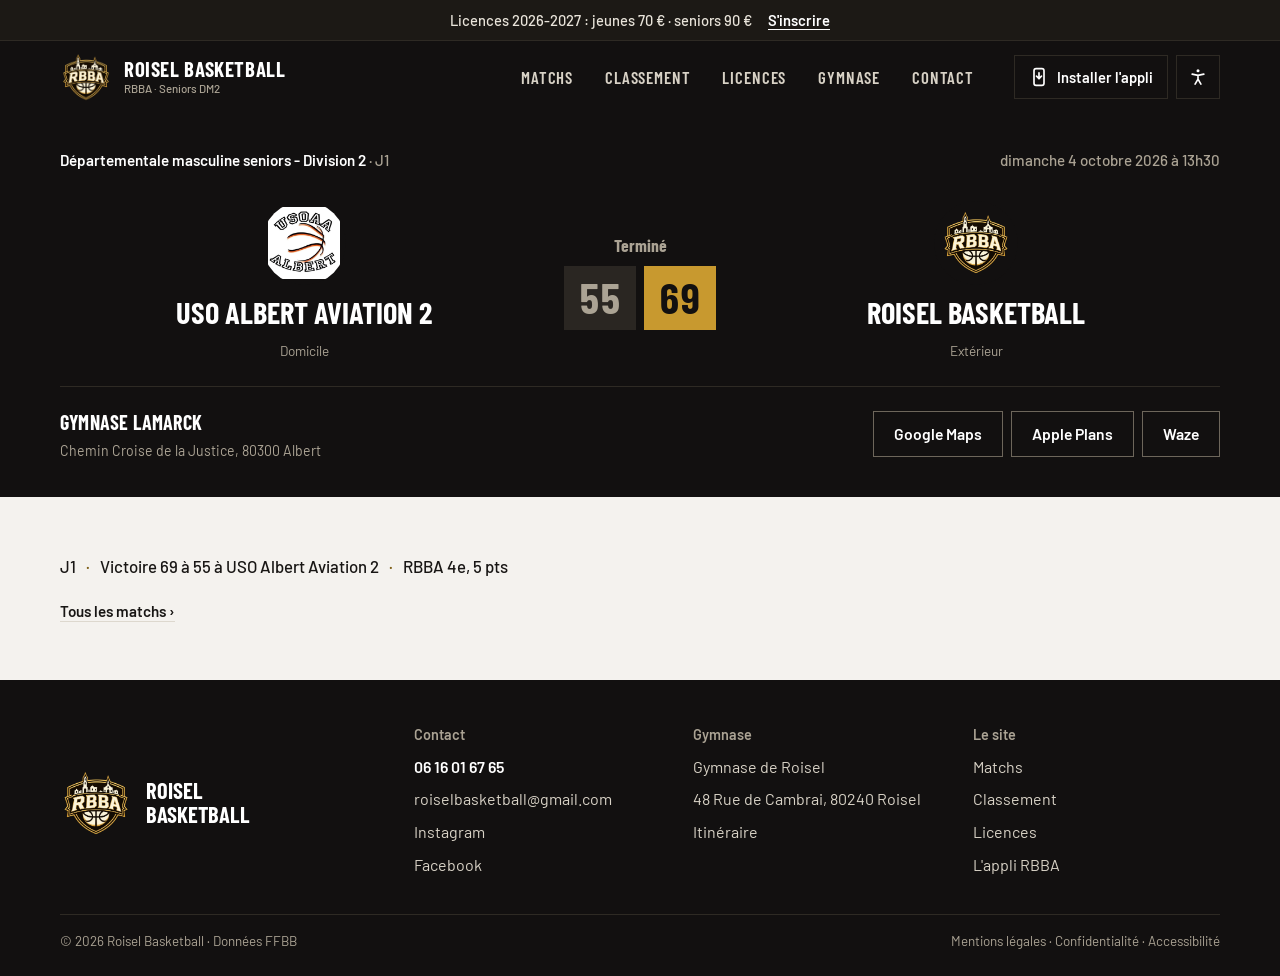
==== commit f6cdc280: "Données FFBB 2026-11-22T07:49:06Z" ====
--- a/matchs/200000014668297/index.html
+++ b/matchs/200000014668297/index.html
@@ -5,7 +5,7 @@
 <meta name="viewport" content="width=device-width, initial-scale=1, viewport-fit=cover">
 <title>USO Albert Aviation 2 – Roisel Basketball, DM2 J1, 4 octobre 2026 – Roisel Basketball</title>
 <meta name="claude:viewport-fit-sides" content="cover">
-<meta name="description" content="Victoire 69 à 55 à USO Albert Aviation 2 · RBBA 2e, 6 pts">
+<meta name="description" content="Victoire 69 à 55 à USO Albert Aviation 2 · RBBA 4e, 5 pts">
 <meta name="theme-color" content="#121010">
 <link rel="manifest" href="../../manifest.webmanifest">
 <link rel="icon" href="../../assets/icon-192.png">
@@ -71,7 +71,7 @@
     <div class="versus"><div class="side"><span class="crest" aria-hidden="true"><img src="../../assets/clubs/albert.png" alt=""></span><span class="nm">USO Albert Aviation 2</span><span class="tg">Domicile</span></div><div class="mid"><span class="vs">Terminé</span><div class="score-pair"><span class="sb sb--lg">55</span><span class="sb sb--lg w">69</span></div></div><div class="side"><span class="crest" aria-hidden="true"><img src="../../assets/logo.webp" alt=""></span><span class="nm">Roisel Basketball</span><span class="tg">Extérieur</span></div></div>
     <div class="next-bottom"><p class="venue">Gymnase Lamarck<small>Chemin Croise de la Justice, 80300 Albert</small></p><div class="btns"><a class="btn btn--out-l" href="https://www.google.com/maps/dir/?api=1&amp;destination=Gymnase%20Lamarck%2C%20Chemin%20Croise%20de%20la%20Justice%2C%2080300%20Albert" target="_blank" rel="noopener">Google Maps</a><a class="btn btn--out-l" href="https://maps.apple.com/?daddr=Gymnase%20Lamarck%2C%20Chemin%20Croise%20de%20la%20Justice%2C%2080300%20Albert" target="_blank" rel="noopener">Apple Plans</a><a class="btn btn--out-l" href="https://waze.com/ul?q=Gymnase%20Lamarck%2C%20Chemin%20Croise%20de%20la%20Justice%2C%2080300%20Albert&amp;navigate=yes" target="_blank" rel="noopener">Waze</a></div></div>
   </div></section>
-  <section class="block wrap"><p class="facts"><span>J1</span><span>Victoire 69 à 55 à USO Albert Aviation 2</span><span>RBBA 2e, 6 pts</span></p><p style="margin-top:20px"><a class="more" href="../../matchs.html">Tous les matchs</a></p></section>
+  <section class="block wrap"><p class="facts"><span>J1</span><span>Victoire 69 à 55 à USO Albert Aviation 2</span><span>RBBA 4e, 5 pts</span></p><p style="margin-top:20px"><a class="more" href="../../matchs.html">Tous les matchs</a></p></section>
 </main>
 <footer class="ftr" id="contact">
   <div class="wrap">
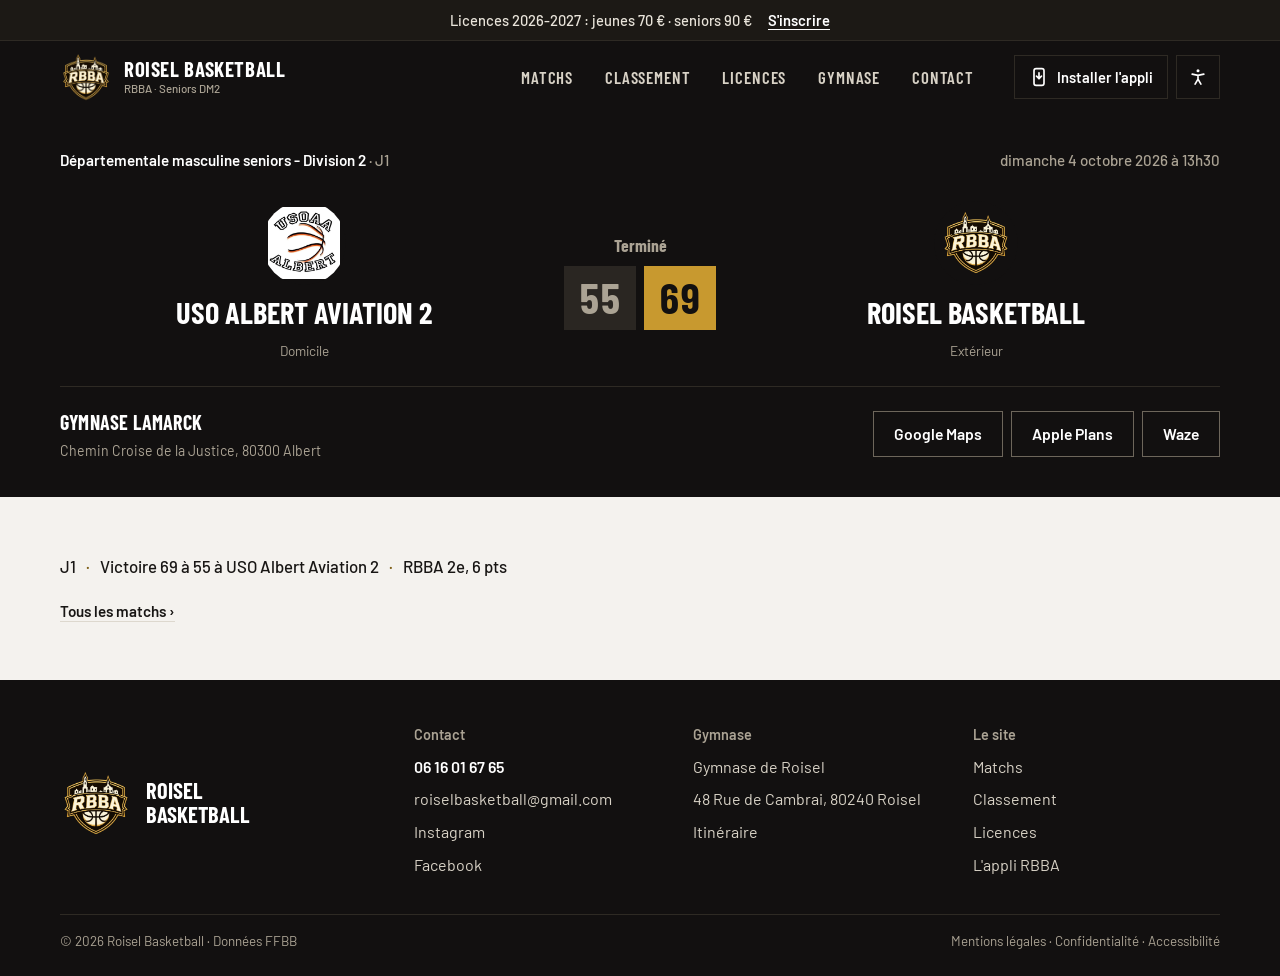
==== commit 3307b10f: "Données FFBB 2026-11-22T09:32:00Z" ====
--- a/matchs/200000014668297/index.html
+++ b/matchs/200000014668297/index.html
@@ -5,7 +5,7 @@
 <meta name="viewport" content="width=device-width, initial-scale=1, viewport-fit=cover">
 <title>USO Albert Aviation 2 – Roisel Basketball, DM2 J1, 4 octobre 2026 – Roisel Basketball</title>
 <meta name="claude:viewport-fit-sides" content="cover">
-<meta name="description" content="Victoire 69 à 55 à USO Albert Aviation 2 · RBBA 4e, 5 pts">
+<meta name="description" content="Victoire 69 à 55 à USO Albert Aviation 2 · RBBA 2e, 6 pts">
 <meta name="theme-color" content="#121010">
 <link rel="manifest" href="../../manifest.webmanifest">
 <link rel="icon" href="../../assets/icon-192.png">
@@ -71,7 +71,7 @@
     <div class="versus"><div class="side"><span class="crest" aria-hidden="true"><img src="../../assets/clubs/albert.png" alt=""></span><span class="nm">USO Albert Aviation 2</span><span class="tg">Domicile</span></div><div class="mid"><span class="vs">Terminé</span><div class="score-pair"><span class="sb sb--lg">55</span><span class="sb sb--lg w">69</span></div></div><div class="side"><span class="crest" aria-hidden="true"><img src="../../assets/logo.webp" alt=""></span><span class="nm">Roisel Basketball</span><span class="tg">Extérieur</span></div></div>
     <div class="next-bottom"><p class="venue">Gymnase Lamarck<small>Chemin Croise de la Justice, 80300 Albert</small></p><div class="btns"><a class="btn btn--out-l" href="https://www.google.com/maps/dir/?api=1&amp;destination=Gymnase%20Lamarck%2C%20Chemin%20Croise%20de%20la%20Justice%2C%2080300%20Albert" target="_blank" rel="noopener">Google Maps</a><a class="btn btn--out-l" href="https://maps.apple.com/?daddr=Gymnase%20Lamarck%2C%20Chemin%20Croise%20de%20la%20Justice%2C%2080300%20Albert" target="_blank" rel="noopener">Apple Plans</a><a class="btn btn--out-l" href="https://waze.com/ul?q=Gymnase%20Lamarck%2C%20Chemin%20Croise%20de%20la%20Justice%2C%2080300%20Albert&amp;navigate=yes" target="_blank" rel="noopener">Waze</a></div></div>
   </div></section>
-  <section class="block wrap"><p class="facts"><span>J1</span><span>Victoire 69 à 55 à USO Albert Aviation 2</span><span>RBBA 4e, 5 pts</span></p><p style="margin-top:20px"><a class="more" href="../../matchs.html">Tous les matchs</a></p></section>
+  <section class="block wrap"><p class="facts"><span>J1</span><span>Victoire 69 à 55 à USO Albert Aviation 2</span><span>RBBA 2e, 6 pts</span></p><p style="margin-top:20px"><a class="more" href="../../matchs.html">Tous les matchs</a></p></section>
 </main>
 <footer class="ftr" id="contact">
   <div class="wrap">
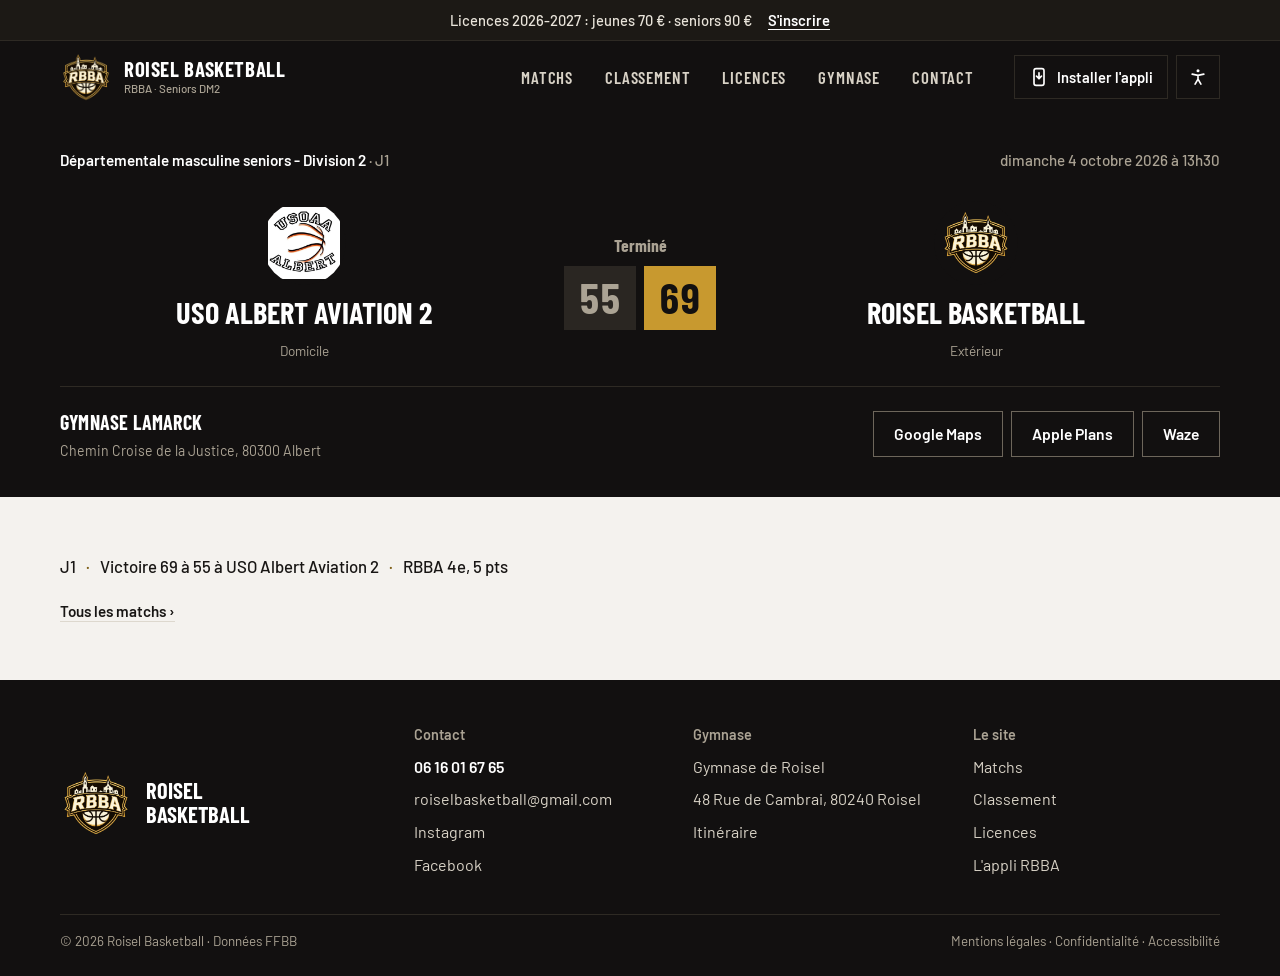
==== commit bdd90c14: "Données FFBB 2026-11-22T15:33:53Z" ====
--- a/matchs/200000014668297/index.html
+++ b/matchs/200000014668297/index.html
@@ -5,7 +5,7 @@
 <meta name="viewport" content="width=device-width, initial-scale=1, viewport-fit=cover">
 <title>USO Albert Aviation 2 – Roisel Basketball, DM2 J1, 4 octobre 2026 – Roisel Basketball</title>
 <meta name="claude:viewport-fit-sides" content="cover">
-<meta name="description" content="Victoire 69 à 55 à USO Albert Aviation 2 · RBBA 2e, 6 pts">
+<meta name="description" content="Victoire 69 à 55 à USO Albert Aviation 2 · RBBA 4e, 5 pts">
 <meta name="theme-color" content="#121010">
 <link rel="manifest" href="../../manifest.webmanifest">
 <link rel="icon" href="../../assets/icon-192.png">
@@ -71,7 +71,7 @@
     <div class="versus"><div class="side"><span class="crest" aria-hidden="true"><img src="../../assets/clubs/albert.png" alt=""></span><span class="nm">USO Albert Aviation 2</span><span class="tg">Domicile</span></div><div class="mid"><span class="vs">Terminé</span><div class="score-pair"><span class="sb sb--lg">55</span><span class="sb sb--lg w">69</span></div></div><div class="side"><span class="crest" aria-hidden="true"><img src="../../assets/logo.webp" alt=""></span><span class="nm">Roisel Basketball</span><span class="tg">Extérieur</span></div></div>
     <div class="next-bottom"><p class="venue">Gymnase Lamarck<small>Chemin Croise de la Justice, 80300 Albert</small></p><div class="btns"><a class="btn btn--out-l" href="https://www.google.com/maps/dir/?api=1&amp;destination=Gymnase%20Lamarck%2C%20Chemin%20Croise%20de%20la%20Justice%2C%2080300%20Albert" target="_blank" rel="noopener">Google Maps</a><a class="btn btn--out-l" href="https://maps.apple.com/?daddr=Gymnase%20Lamarck%2C%20Chemin%20Croise%20de%20la%20Justice%2C%2080300%20Albert" target="_blank" rel="noopener">Apple Plans</a><a class="btn btn--out-l" href="https://waze.com/ul?q=Gymnase%20Lamarck%2C%20Chemin%20Croise%20de%20la%20Justice%2C%2080300%20Albert&amp;navigate=yes" target="_blank" rel="noopener">Waze</a></div></div>
   </div></section>
-  <section class="block wrap"><p class="facts"><span>J1</span><span>Victoire 69 à 55 à USO Albert Aviation 2</span><span>RBBA 2e, 6 pts</span></p><p style="margin-top:20px"><a class="more" href="../../matchs.html">Tous les matchs</a></p></section>
+  <section class="block wrap"><p class="facts"><span>J1</span><span>Victoire 69 à 55 à USO Albert Aviation 2</span><span>RBBA 4e, 5 pts</span></p><p style="margin-top:20px"><a class="more" href="../../matchs.html">Tous les matchs</a></p></section>
 </main>
 <footer class="ftr" id="contact">
   <div class="wrap">
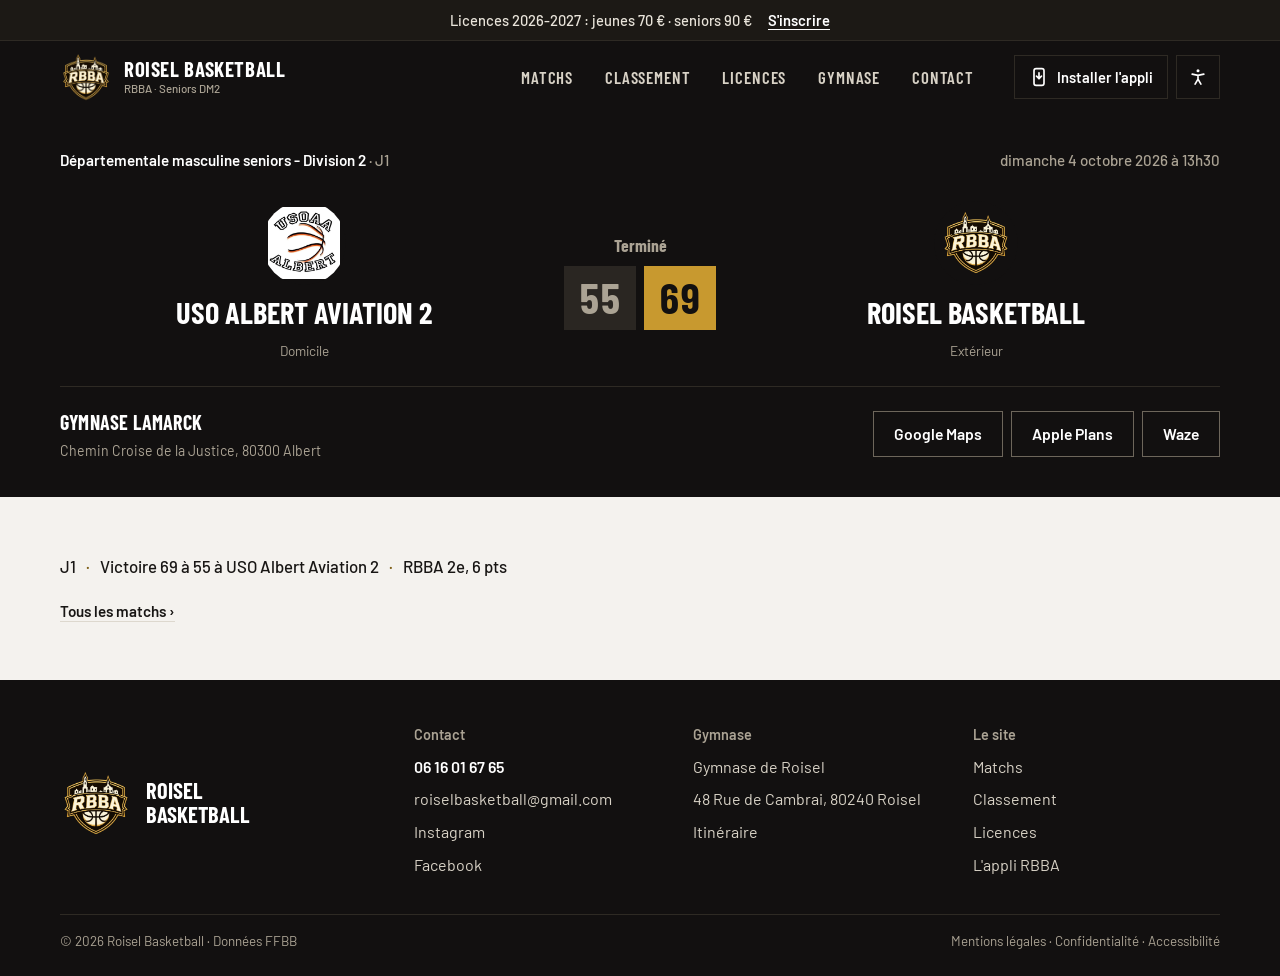
==== commit 1faa4763: "Données FFBB 2026-11-22T17:18:28Z" ====
--- a/matchs/200000014668297/index.html
+++ b/matchs/200000014668297/index.html
@@ -5,7 +5,7 @@
 <meta name="viewport" content="width=device-width, initial-scale=1, viewport-fit=cover">
 <title>USO Albert Aviation 2 – Roisel Basketball, DM2 J1, 4 octobre 2026 – Roisel Basketball</title>
 <meta name="claude:viewport-fit-sides" content="cover">
-<meta name="description" content="Victoire 69 à 55 à USO Albert Aviation 2 · RBBA 4e, 5 pts">
+<meta name="description" content="Victoire 69 à 55 à USO Albert Aviation 2 · RBBA 2e, 6 pts">
 <meta name="theme-color" content="#121010">
 <link rel="manifest" href="../../manifest.webmanifest">
 <link rel="icon" href="../../assets/icon-192.png">
@@ -71,7 +71,7 @@
     <div class="versus"><div class="side"><span class="crest" aria-hidden="true"><img src="../../assets/clubs/albert.png" alt=""></span><span class="nm">USO Albert Aviation 2</span><span class="tg">Domicile</span></div><div class="mid"><span class="vs">Terminé</span><div class="score-pair"><span class="sb sb--lg">55</span><span class="sb sb--lg w">69</span></div></div><div class="side"><span class="crest" aria-hidden="true"><img src="../../assets/logo.webp" alt=""></span><span class="nm">Roisel Basketball</span><span class="tg">Extérieur</span></div></div>
     <div class="next-bottom"><p class="venue">Gymnase Lamarck<small>Chemin Croise de la Justice, 80300 Albert</small></p><div class="btns"><a class="btn btn--out-l" href="https://www.google.com/maps/dir/?api=1&amp;destination=Gymnase%20Lamarck%2C%20Chemin%20Croise%20de%20la%20Justice%2C%2080300%20Albert" target="_blank" rel="noopener">Google Maps</a><a class="btn btn--out-l" href="https://maps.apple.com/?daddr=Gymnase%20Lamarck%2C%20Chemin%20Croise%20de%20la%20Justice%2C%2080300%20Albert" target="_blank" rel="noopener">Apple Plans</a><a class="btn btn--out-l" href="https://waze.com/ul?q=Gymnase%20Lamarck%2C%20Chemin%20Croise%20de%20la%20Justice%2C%2080300%20Albert&amp;navigate=yes" target="_blank" rel="noopener">Waze</a></div></div>
   </div></section>
-  <section class="block wrap"><p class="facts"><span>J1</span><span>Victoire 69 à 55 à USO Albert Aviation 2</span><span>RBBA 4e, 5 pts</span></p><p style="margin-top:20px"><a class="more" href="../../matchs.html">Tous les matchs</a></p></section>
+  <section class="block wrap"><p class="facts"><span>J1</span><span>Victoire 69 à 55 à USO Albert Aviation 2</span><span>RBBA 2e, 6 pts</span></p><p style="margin-top:20px"><a class="more" href="../../matchs.html">Tous les matchs</a></p></section>
 </main>
 <footer class="ftr" id="contact">
   <div class="wrap">
